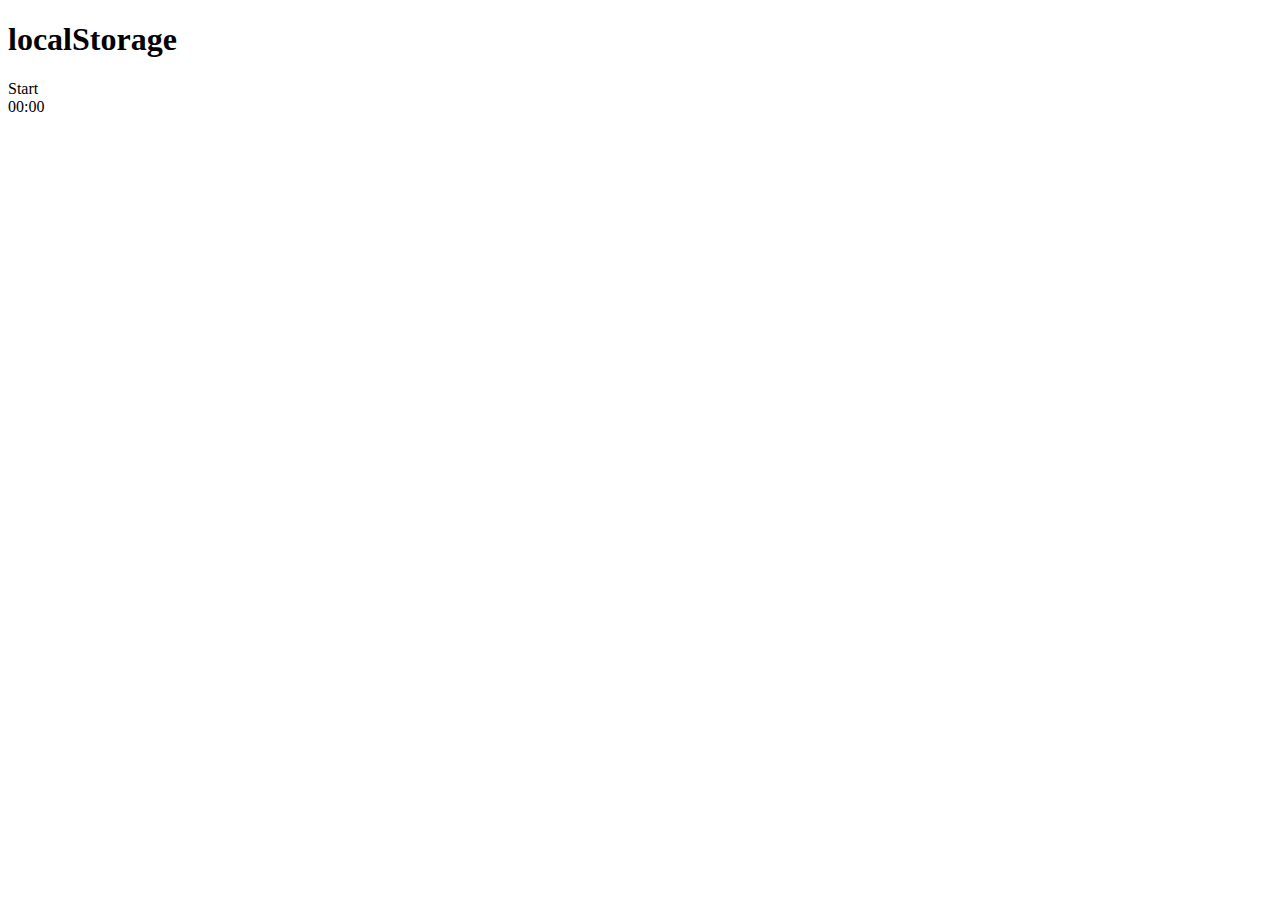
==== index.html @ 4be145c3 "First commit of many: Init" ====
<!DOCTYPE html>
<html lang="en">
  <head>
    <meta charset="UTF-8" />
    <meta http-equiv="X-UA-Compatible" content="IE=edge" />
    <meta name="viewport" content="width=device-width, initial-scale=1.0" />
    <title>Word Game Project</title>
    <link rel="stylesheet" href="./assets/css/style.css" />
  </head>
  <body>
    <div>
      <div class="word">
        <h1>localStorage</h1>
      </div>
      <div class="start-button">Start</div>
    </div>
    <div id="jstimer">
        <div id="timer">
            00:00
        </div>
    </div>
    <script src="./assets/js/script.js"></script>
  </body>
</html>
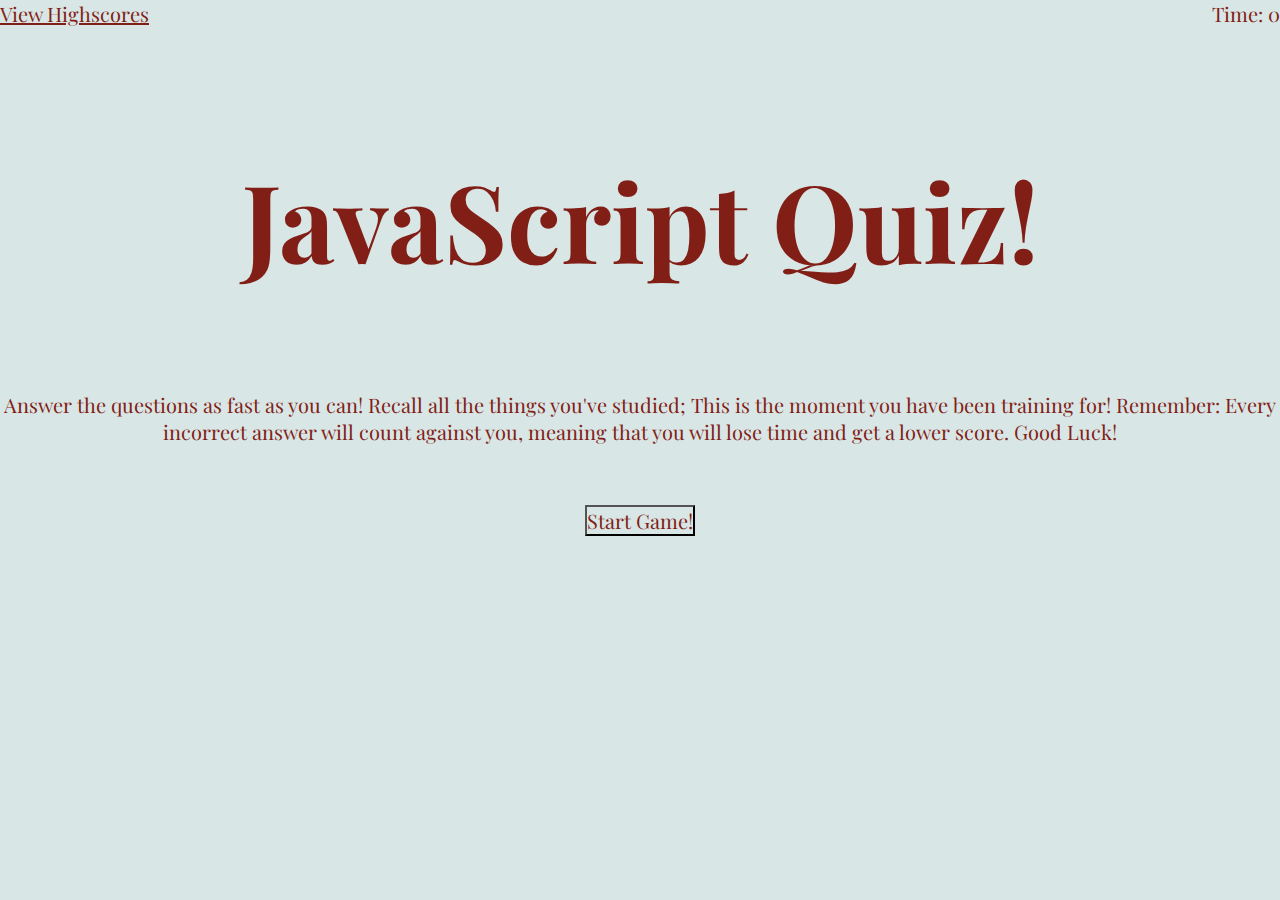
==== commit 2ee97c81: "Finished the bulk of HTML, Started Styling, Added timer and basic logic" ====
--- a/index.html
+++ b/index.html
@@ -4,21 +4,56 @@
     <meta charset="UTF-8" />
     <meta http-equiv="X-UA-Compatible" content="IE=edge" />
     <meta name="viewport" content="width=device-width, initial-scale=1.0" />
-    <title>Word Game Project</title>
+    <title>JavaScript Quiz Game</title>
     <link rel="stylesheet" href="./assets/css/style.css" />
+    <link rel="preconnect" href="https://fonts.googleapis.com" />
+    <link rel="preconnect" href="https://fonts.gstatic.com" crossorigin />
+    <link
+      href="https://fonts.googleapis.com/css2?family=Playfair+Display:wght@400;700&display=swap"
+      rel="stylesheet"
+    />
   </head>
   <body>
-    <div>
-      <div class="word">
-        <h1>localStorage</h1>
+    <div class="flex">
+      <div class="scores"><a href="./highscores.html">View Highscores</a></div>
+
+      <div class="timer">Time: <span id="time">0</span></div>
+    </div>
+
+    <div class="wrapper">
+      <div id="start-screen" class="start">
+        <h1>JavaScript Quiz!</h1>
+        <p>
+          Answer the questions as fast as you can! Recall all the things you've
+          studied; This is the moment you have been training for! Remember:
+          Every incorrect answer will count against you, meaning that you will
+          lose time and get a lower score. Good Luck!
+        </p>
+        <button id="start">Start Game!</button>
       </div>
-      <div class="start-button">Start</div>
+
+      <div id="questions" class="hide">
+        <h3 id="question-title"></h3>
+        <div id="choices" class="choices"></div>
+      </div>
+
+      <div id="end-screen" class="hide">
+        <h2>Finished!</h2>
+        <p>
+          <span id="final-score"></span> is your score this time around. I think
+          you can do better! So submit your scrore to our leaderboards and go
+          again!
+        </p>
+        <p>
+          Enter Initials:
+          <input type="text" name="initials" id="initials" max="3" />
+          <button id="submit">Submit!</button>
+        </p>
+      </div>
+
+      <div id="feedback" class="feedback-hide"></div>
     </div>
-    <div id="jstimer">
-        <div id="timer">
-            00:00
-        </div>
-    </div>
+
     <script src="./assets/js/script.js"></script>
   </body>
 </html>
--- a/assets/css/style.css
+++ b/assets/css/style.css
@@ -0,0 +1,39 @@
+:root {
+    --main-bg-color: #D9E6E6;
+    --main-accent-red: #811F17;
+}
+
+
+* {
+    box-sizing: border-box;
+    font-family: 'Playfair Display', serif;
+    margin: 0;
+    padding: 0;
+    background-color: var(--main-bg-color);
+    color: var(--main-accent-red);
+    font-size: 20px;
+    text-align: center;
+
+}
+.flex {
+    display: flex;
+    justify-content: space-between;
+}
+
+h1 {
+    font-size: 5.4rem;
+    font-weight: bold;
+    
+    margin-bottom: 5rem;
+}
+
+p {
+    margin-bottom: 3rem;
+}
+
+div {
+    margin-bottom: 3rem;
+}
+.hide {
+    display: none;
+}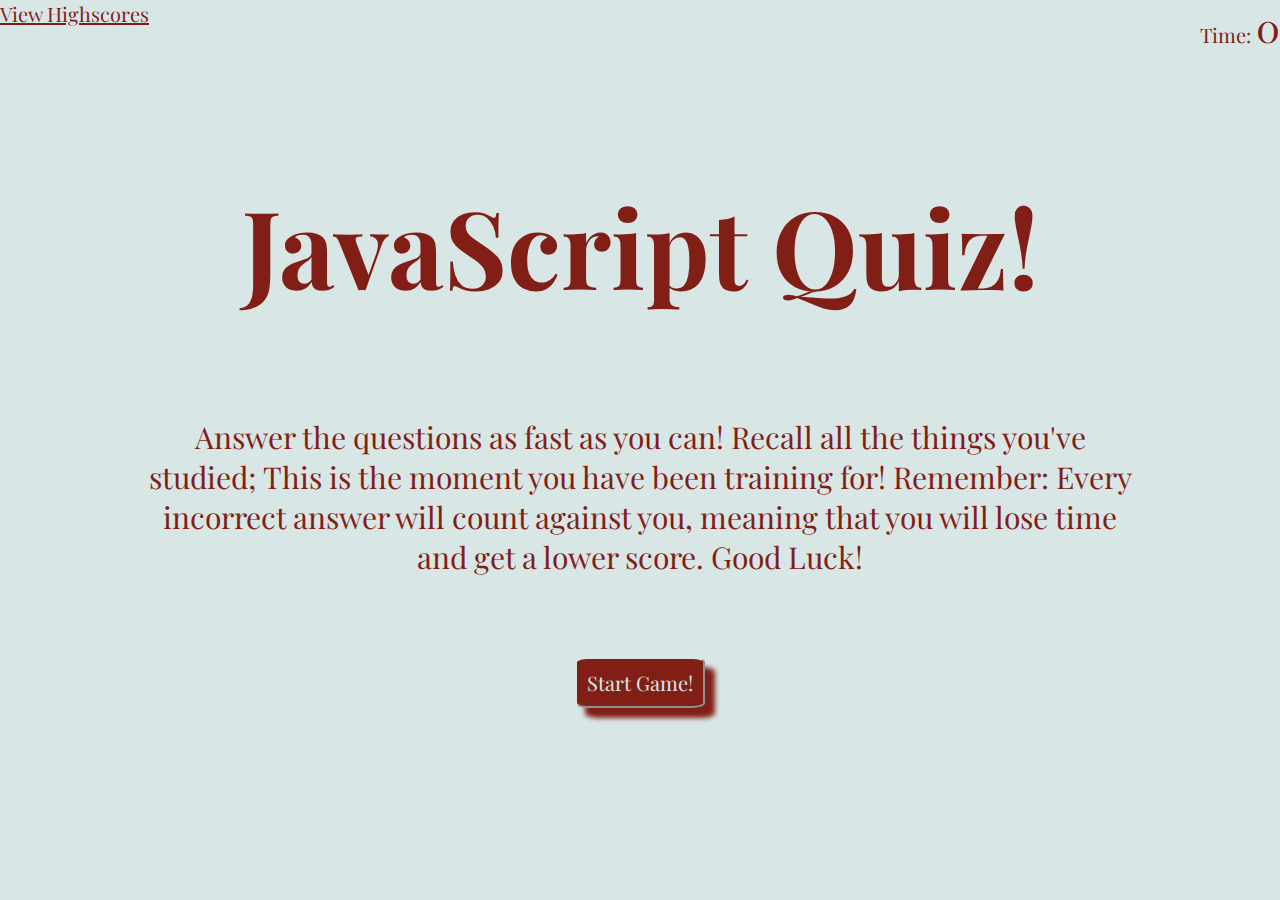
==== commit 194e45b0: "almost finished javascript and did some more styling" ====
--- a/index.html
+++ b/index.html
@@ -23,18 +23,19 @@
     <div class="wrapper">
       <div id="start-screen" class="start">
         <h1>JavaScript Quiz!</h1>
-        <p>
+        <p class="exl">
           Answer the questions as fast as you can! Recall all the things you've
           studied; This is the moment you have been training for! Remember:
           Every incorrect answer will count against you, meaning that you will
           lose time and get a lower score. Good Luck!
         </p>
-        <button id="start">Start Game!</button>
+        <button id="start" class="btn">Start Game!</button>
       </div>
 
       <div id="questions" class="hide">
         <h3 id="question-title"></h3>
         <div id="choices" class="choices"></div>
+        <div id="message"></div>
       </div>
 
       <div id="end-screen" class="hide">
--- a/assets/css/style.css
+++ b/assets/css/style.css
@@ -1,39 +1,71 @@
 :root {
-    --main-bg-color: #D9E6E6;
-    --main-accent-red: #811F17;
+  --main-bg-color: #d9e6e6;
+  --main-accent-red: #811f17;
 }
 
+* {
+  box-sizing: border-box;
+  font-family: "Playfair Display", serif;
+  margin: 0;
+  padding: 0;
+  background-color: var(--main-bg-color);
+  color: var(--main-accent-red);
+  font-size: 20px;
+  text-align: center;
+}
 
-* {
-    box-sizing: border-box;
-    font-family: 'Playfair Display', serif;
-    margin: 0;
-    padding: 0;
-    background-color: var(--main-bg-color);
-    color: var(--main-accent-red);
-    font-size: 20px;
-    text-align: center;
-
-}
 .flex {
-    display: flex;
-    justify-content: space-between;
+  display: flex;
+  justify-content: space-between;
 }
 
 h1 {
-    font-size: 5.4rem;
-    font-weight: bold;
-    
-    margin-bottom: 5rem;
+  font-size: 5.4rem;
+  font-weight: bold;
+
+  margin-bottom: 5rem;
+}
+
+h2 {
+  font-size: 5.4rem;
+}
+
+h3 {
+  font-size: 2rem;
+}
+
+span {
+    font-size: 2rem;
 }
 
 p {
-    margin-bottom: 3rem;
+  font-size: 1.5rem;
+  margin-bottom: 3rem;
 }
 
 div {
-    margin-bottom: 3rem;
+  margin-bottom: 3rem;
 }
+
 .hide {
-    display: none;
-}+  display: none;
+}
+
+.btn {
+  background-color: var(--main-accent-red);
+  color: var(--main-bg-color);
+  border-radius: 10%;
+  margin: 1rem;
+  padding: 0.5rem;
+  border-color: var(--main-bg-color);
+  box-shadow: 10px 10px 5px var(--main-accent-red);
+}
+
+.wrapper {
+  display: flex;
+  justify-content: center;
+}
+
+.exl {
+  max-width: 50rem;
+}
